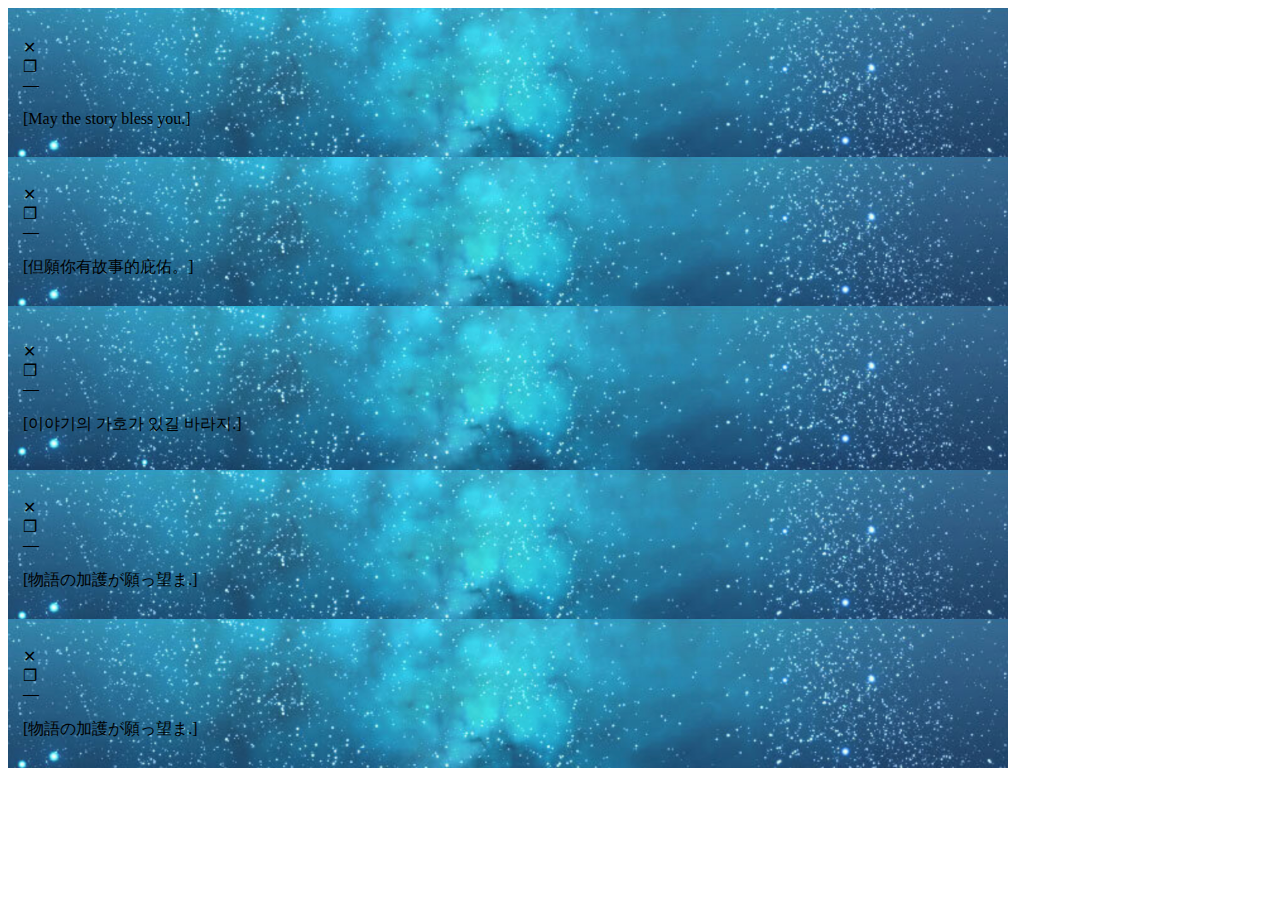
==== OLD_orv_bookmarks.html @ 74927f70 "now with galaxy" ====
<head>
    <link rel="stylesheet" href="styles/orv_system.css">
</head>
<body>
<div class="userstuff">

<div class="windorv" style="
background-image: url(galaxy.png);
background-size: cover;
padding: 13.5px 15px;
border-radius: 0;
max-width: 970px;
">
<div class="blue windorv">
    <div class="white windorv">
        <div class="blue windorv">
            <div class="white windorv">
                <div class="blue windorv lastwin">
                    <p style="width:100%;">
                        <span>
                            <div class="icon">✕</div>
                            <div> </div>
                            <div class="icon">❐</div>
                            <div> </div>
                            <div class="icon">—</div>
                        </span>
                    </p>
                    <p class="header">[May the story bless you.]</p>
                </div>
            </div>
        </div>
    </div>
</div>
</div>

<div class="windorv" style="
background-image: url(galaxy.png);
background-size: cover;
padding: 12px 15px;
border-radius: 0px;
max-width: 970px;
">
    <div class="blue windorv">
        <div class="white windorv">
            <div class="blue windorv">
                <div class="white windorv">
                    <div class="blue windorv lastwin">
                        <p style="width:100%;">
                            <span>
                            <div class="icon">✕</div>
                            <div> </div>
                            <div class="icon">❐</div>
                            <div> </div>
                            <div class="icon">—</div>
                        </span>
                        </p>
                        <p class="header">[但願你有故事的庇佑。]</p>
                    </div>
                </div>
            </div>
        </div>
    </div>
</div>

<div class="windorv" style="
background-image: url(galaxy.png);
background-size: cover;
padding: 19.5px 15px;
border-radius: 0px;
max-width: 970px;
">
    <div class="blue windorv">
        <div class="white windorv">
            <div class="blue windorv">
                <div class="white windorv">
                    <div class="blue windorv lastwin">
                        <p style="width:100%;">
                            <span>
                                <div class="icon">✕</div>
                                <div> </div>
                                <div class="icon">❐</div>
                                <div> </div>
                                <div class="icon">—</div>
                            </span>
                        </p>
                        <p class="header" style="font-family: 'customKorean';">[이야기의 가호가 있길 바라지.]</p>
                    </div>
                </div>
            </div>
        </div>
    </div>
</div>

<div class="windorv" style="
background-image: url(galaxy.png);
background-size: cover;
padding: 12px 15px;
border-radius: 0px;
max-width: 970px;
">
    <div class="blue windorv">
        <div class="white windorv">
            <div class="blue windorv">
                <div class="white windorv">
                    <div class="blue windorv lastwin">
                        <p style="width:100%;">
                            <span>
                                <div class="icon">✕</div>
                                <div> </div>
                                <div class="icon">❐</div>
                                <div> </div>
                                <div class="icon">—</div>
                            </span>
                        </p>
                        <p class="header">[物語の加護が願っ望ま.]</p>
                    </div>
                </div>
            </div>
        </div>
    </div>
</div>

<div class="windorv" style="
background-image: url(galaxy.png);
background-size: cover;
padding: 12px 15px;
border-radius: 0px;
max-width: 970px;
">
    <div class="yellow windorv">
        <div class="white windorv">
            <div class="yellow windorv">
                <div class="white windorv">
                    <div class="yellow windorv lastwin">
                        <p style="width:100%;">
                            <span>
                                <div class="icon">✕</div>
                                <div> </div>
                                <div class="icon">❐</div>
                                <div> </div>
                                <div class="icon">—</div>
                            </span>
                        </p>
                        <p class="header">[物語の加護が願っ望ま.]</p>
                    </div>
                </div>
            </div>
        </div>
    </div>
</div>

</div>
</body>
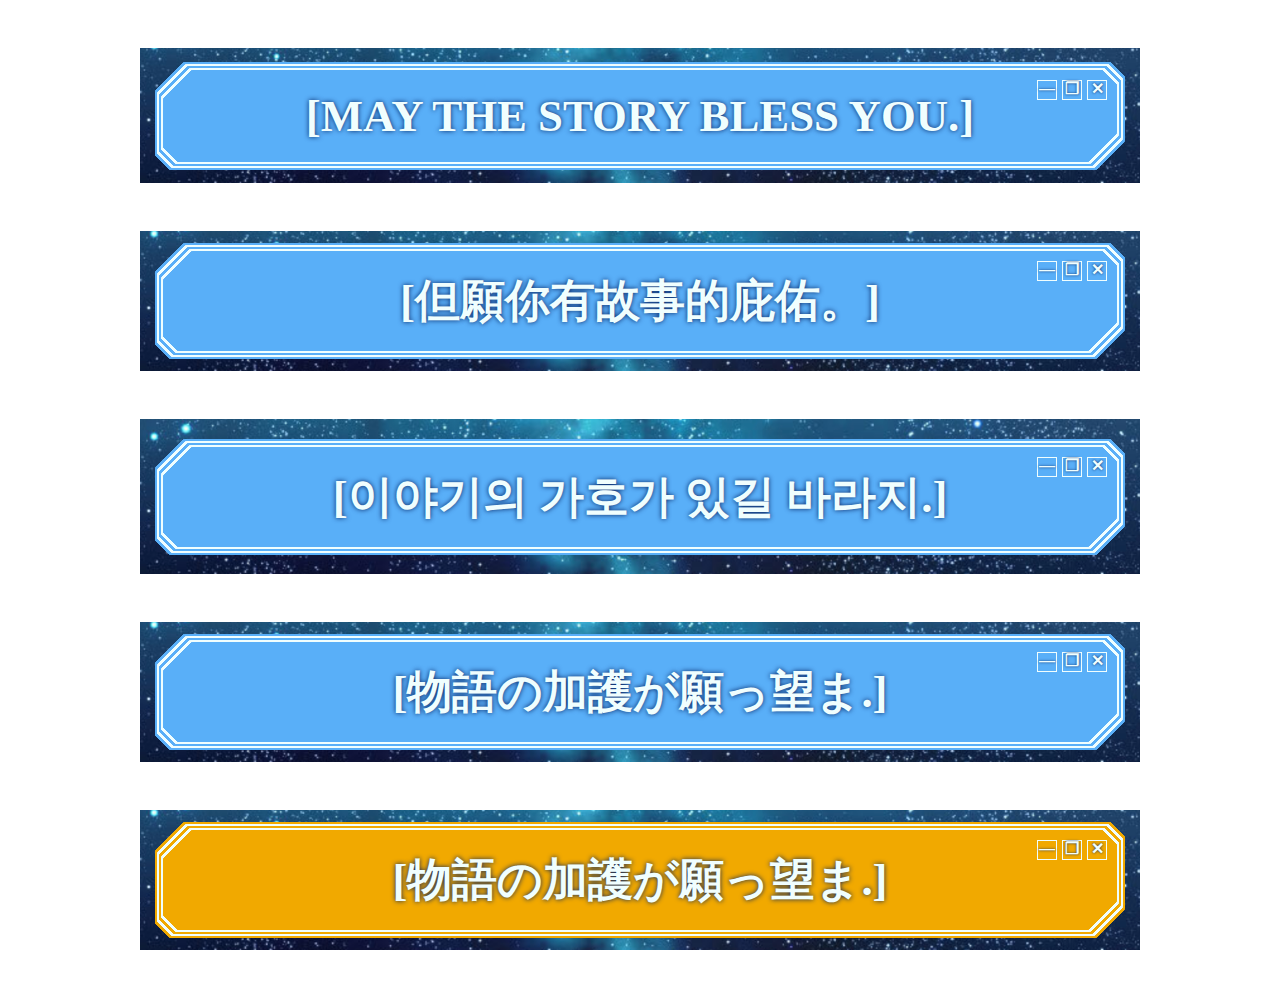
==== commit 24490d27: "move files?" ====
--- a/OLD_orv_bookmarks.html
+++ b/OLD_orv_bookmarks.html
@@ -1,5 +1,5 @@
 <head>
-    <link rel="stylesheet" href="styles/orv_system.css">
+    <link rel="stylesheet" href="orv_system.css">
 </head>
 <body>
 <div class="userstuff">
--- a/orv_system.css
+++ b/orv_system.css
@@ -0,0 +1,298 @@
+@font-face {
+  font-family: "customFont";
+  src: url("../fonts/avrilesans-condensedbold-webfont.woff2") format("woff2"),
+    url("../fonts/avrilesans-condensedbold-webfont.woff") format("woff"),
+    url("../fonts/AvrileSans-CondensedBold.ttf") format("truetype");
+  font-weight: bold;
+}
+
+@font-face {
+  font-family: "customKorean";
+  src: url(../fonts/MaruBuri-Regular.ttf) format("truetype");
+}
+
+@font-face {
+  font-family: "customChinese";
+  src: url(../fonts/975HazyGothicSC-Medium.ttf) format("truetype");
+}
+
+/* The main window. Change the width of your windows by altering the "max-width" value below. */
+.userstuff > .windorv {
+  margin: 3em auto;
+  max-width: 600px;
+}
+
+/* Glowing around the edges. */
+.userstuff > .blue {
+  box-shadow: 0 0 20px 10px #4fffff4f, 0 0 0px 10px #4fffff4a inset;
+}
+.userstuff > .yellow {
+  box-shadow: 0 0 20px 10px #ffff004f, 0 0 0px 10px #ffff0046 inset;
+  transform: scaleY(-1);
+}
+
+/* Angular borders: blue, yellow, and white. */
+.blue {
+  background: -moz-linear-gradient(45deg, transparent 10px, #59aff8 10px),
+    -moz-linear-gradient(135deg, transparent 20px, #59aff8 20px),
+    -moz-linear-gradient(225deg, transparent 10px, #59aff8 10px),
+    -moz-linear-gradient(315deg, transparent 20px, #59aff8 20px);
+}
+.blue {
+  background: -o-linear-gradient(45deg, transparent 10px, #59aff8 10px),
+    -o-linear-gradient(315deg, transparent 20px, #59aff8 20px),
+    -o-linear-gradient(225deg, transparent 10px, #59aff8 10px),
+    -o-linear-gradient(135deg, transparent 20px, #59aff8 20px);
+}
+.blue {
+  background: -webkit-linear-gradient(45deg, transparent 10px, #59aff8 10px),
+    -webkit-linear-gradient(315deg, transparent 20px, #59aff8 20px),
+    -webkit-linear-gradient(225deg, transparent 10px, #59aff8 10px),
+    -webkit-linear-gradient(135deg, transparent 20px, #59aff8 20px);
+}
+.blue {
+  background: linear-gradient(45deg, transparent 10px, #59aff8 10px),
+    linear-gradient(315deg, transparent 20px, #59aff8 20px),
+    linear-gradient(225deg, transparent 10px, #59aff8 10px),
+    linear-gradient(135deg, transparent 20px, #59aff8 20px);
+}
+
+.yellow {
+  background: -moz-linear-gradient(45deg, transparent 10px, #f1a900 10px),
+    -moz-linear-gradient(135deg, transparent 20px, #f1a900 20px),
+    -moz-linear-gradient(225deg, transparent 10px, #f1a900 10px),
+    -moz-linear-gradient(315deg, transparent 20px, #f1a900 20px);
+}
+.yellow {
+  background: -o-linear-gradient(45deg, transparent 10px, #f1a900 10px),
+    -o-linear-gradient(315deg, transparent 20px, #f1a900 20px),
+    -o-linear-gradient(225deg, transparent 10px, #f1a900 10px),
+    -o-linear-gradient(135deg, transparent 20px, #f1a900 20px);
+}
+.yellow {
+  background: -webkit-linear-gradient(45deg, transparent 10px, #f1a900 10px),
+    -webkit-linear-gradient(315deg, transparent 20px, #f1a900 20px),
+    -webkit-linear-gradient(225deg, transparent 10px, #f1a900 10px),
+    -webkit-linear-gradient(135deg, transparent 20px, #f1a900 20px);
+}
+.yellow {
+  background: linear-gradient(45deg, transparent 10px, #f1a900 10px),
+    linear-gradient(315deg, transparent 20px, #f1a900 20px),
+    linear-gradient(225deg, transparent 10px, #f1a900 10px),
+    linear-gradient(135deg, transparent 20px, #f1a900 20px);
+}
+
+.white {
+  background: -moz-linear-gradient(45deg, transparent 10px, #f0fefe 10px),
+    -moz-linear-gradient(135deg, transparent 20px, #f0fefe 20px),
+    -moz-linear-gradient(225deg, transparent 10px, #f0fefe 10px),
+    -moz-linear-gradient(315deg, transparent 20px, #f0fefe 20px);
+}
+.white {
+  background: -o-linear-gradient(45deg, transparent 10px, #f0fefe 10px),
+    -o-linear-gradient(315deg, transparent 20px, #f0fefe 20px),
+    -o-linear-gradient(225deg, transparent 10px, #f0fefe 10px),
+    -o-linear-gradient(135deg, transparent 20px, #f0fefe 20px);
+}
+.white {
+  background: -webkit-linear-gradient(45deg, transparent 10px, #f0fefe 10px),
+    -webkit-linear-gradient(315deg, transparent 20px, #f0fefe 20px),
+    -webkit-linear-gradient(225deg, transparent 10px, #f0fefe 10px),
+    -webkit-linear-gradient(135deg, transparent 20px, #f0fefe 20px);
+}
+.white {
+  background: linear-gradient(45deg, transparent 10px, #f0fefe 10px),
+    linear-gradient(315deg, transparent 20px, #f0fefe 20px),
+    linear-gradient(225deg, transparent 10px, #f0fefe 10px),
+    linear-gradient(135deg, transparent 20px, #f0fefe 20px);
+}
+
+/* General setup for the main window. */
+.windorv {
+  background-position: bottom left, bottom right, top right, top left;
+  -moz-background-size: 50% 50%;
+  -webkit-background-size: 50% 50%;
+  background-size: 50% 50%;
+  background-repeat: no-repeat;
+  padding: 2px;
+  border-radius: 30px 15px;
+}
+/* Accounting for AO3's additional <p> tags. */
+.windorv p {
+  margin: 0;
+}
+
+/* Styling for the text within the window. */
+.lastwin {
+  padding: 10px 5px;
+  color: #f0fefe;
+  /* font-family: Trebuchet MS, sans-serif; */
+  /* font-family: customFont, Trebuchet MS, sans-serif; */
+  text-transform: uppercase;
+  text-shadow: 0 0 5px #052160;
+  font-weight: bold;
+}
+
+/* content: "— ❐ ✖"; */
+/* The minimize, resize, and close buttons on the window. */
+/* .lastwin::before {
+  content: "— ❐ ✕";
+  font-family: Trebuchet MS, sans-serif;
+  float: right;
+  padding: 3px 15px 0 0;
+  font-size: 2.4em;
+} */
+.yellow.lastwin::before {
+  /* padding: 3px 35px 0 0; */
+  transform: scaleX(-1);
+  /* position: absolute;
+  z-index: 1; */
+}
+.lastwin > .icon {
+  text-align: center;
+  height: 1em;
+  height: calc(1em + 2px);
+  width: 1em;
+  width: calc(1em + 2px);
+  font-size: 1em;
+  line-height: 1em;
+  font-weight: bold;
+  border: solid #f0fefe 1px;
+  float: right;
+  margin: 0 0px 0 5px;
+  text-shadow: 0 0 2.5px #052160;
+}
+
+.lastwin span {
+  font-family: Trebuchet MS, sans-serif;
+  float: right;
+  padding: 3px 15px 0 0;
+  font-size: 2.4em;
+  clear: right;
+}
+
+/* Aligning the paragraphs within the window. */
+.lastwin p {
+  margin: 0 auto;
+  text-align: center;
+  padding: 0 10px;
+  width: fit-content;
+  font-weight: bold;
+  font-family: "customFont", serif;
+}
+.lastwin p {
+  width: -webkit-fit-content;
+}
+.lastwin p {
+  width: -moz-fit-content;
+}
+
+/* Scenario window navigation bar, angular and underlying borders. */
+.outer {
+  padding: 1px;
+  margin-bottom: 25px;
+  margin-top: -5px;
+}
+.blue .outer {
+  background: -webkit-linear-gradient(225deg, transparent 10px, #f0fefe 10px),
+    -webkit-linear-gradient(315deg, transparent 20px, #f0fefe 20px);
+}
+.blue .outer {
+  background: -o-linear-gradient(225deg, transparent 10px, #f0fefe 10px),
+    -o-linear-gradient(315deg, transparent 20px, #f0fefe 20px);
+}
+.blue .outer {
+  background: -moz-linear-gradient(225deg, transparent 10px, #f0fefe 10px),
+    -moz-linear-gradient(315deg, transparent 20px, #f0fefe 20px);
+}
+.blue .outer {
+  background: linear-gradient(225deg, transparent 10px, #f0fefe 10px),
+    linear-gradient(135deg, transparent 20px, #f0fefe 20px);
+  box-shadow: 0px 10px 0px 0px #59aff8, 0px 16px 0px -1px #f0fefe;
+}
+
+.yellow .outer {
+  background: -webkit-linear-gradient(225deg, transparent 20px, #f0fefe 20px),
+    -webkit-linear-gradient(315deg, transparent 10px, #f0fefe 10px);
+}
+.yellow .outer {
+  background: -o-linear-gradient(225deg, transparent 20px, #f0fefe 20px),
+    -o-linear-gradient(315deg, transparent 10px, #f0fefe 10px);
+}
+.yellow .outer {
+  background: -moz-linear-gradient(225deg, transparent 20px, #f0fefe 20px),
+    -moz-linear-gradient(315deg, transparent 10px, #f0fefe 10px);
+}
+.yellow .outer {
+  background: linear-gradient(225deg, transparent 20px, #f0fefe 20px),
+    linear-gradient(135deg, transparent 10px, #f0fefe 10px);
+  box-shadow: 0px 10px 0px 0px #f1a900, 0px 16px 0px -1px #f0fefe;
+}
+
+/* More navbar angular borders and navbar text styling. */
+.inner {
+  padding: 4px;
+  font-size: 2.4em;
+  text-align: center;
+}
+.blue .inner {
+  background: -webkit-linear-gradient(225deg, transparent 10px, #01c8e8 10px),
+    -webkit-linear-gradient(315deg, transparent 20px, #01c8e8 20px);
+}
+.blue .inner {
+  background: -o-linear-gradient(225deg, transparent 10px, #01c8e8 10px),
+    -o-linear-gradient(315deg, transparent 20px, #01c8e8 20px);
+}
+.blue .inner {
+  background: -moz-linear-gradient(225deg, transparent 10px, #01c8e8 10px),
+    -moz-linear-gradient(315deg, transparent 20px, #01c8e8 20px);
+}
+.blue .inner {
+  background: linear-gradient(225deg, transparent 10px, #01c8e8 10px),
+    linear-gradient(135deg, transparent 20px, #01c8e8 20px);
+}
+.yellow .inner {
+  background: -webkit-linear-gradient(225deg, transparent 20px, #ffcb00 20px),
+    -webkit-linear-gradient(315deg, transparent 10px, #ffcb00 10px);
+}
+.yellow .inner {
+  background: -o-linear-gradient(225deg, transparent 20px, #ffcb00 20px),
+    -o-linear-gradient(315deg, transparent 10px, #ffcb00 10px);
+}
+.yellow .inner {
+  background: -moz-linear-gradient(225deg, transparent 20px, #ffcb00 20px),
+    -moz-linear-gradient(315deg, transparent 10px, #ffcb00 10px);
+}
+.yellow .inner {
+  background: linear-gradient(225deg, transparent 20px, #ffcb00 20px),
+    linear-gradient(135deg, transparent 10px, #ffcb00 10px);
+}
+
+/* Navbar styling. */
+.scenario {
+  background-position: top right, top left !important;
+  -moz-background-size: 50% 100% !important;
+  -webkit-background-size: 50% 100% !important;
+  background-size: 50% 100% !important;
+  background-repeat: no-repeat !important;
+}
+
+/* Styling for the headings, like scenario name and clear conditions. */
+.header {
+  font-size: 2.8em;
+  margin-top: 10px !important;
+  margin-bottom: 10px !important;
+}
+
+/* Styling for all other text in the scenario window. */
+.lastwin p:not(.header) {
+  text-align: left;
+}
+
+/* Flipping the story window appropriately. */
+/* .yellow.lastwin {
+  transform: scale(-1, -1);
+}
+.yellow.lastwin > * {
+  transform: scaleX(-1);
+} */
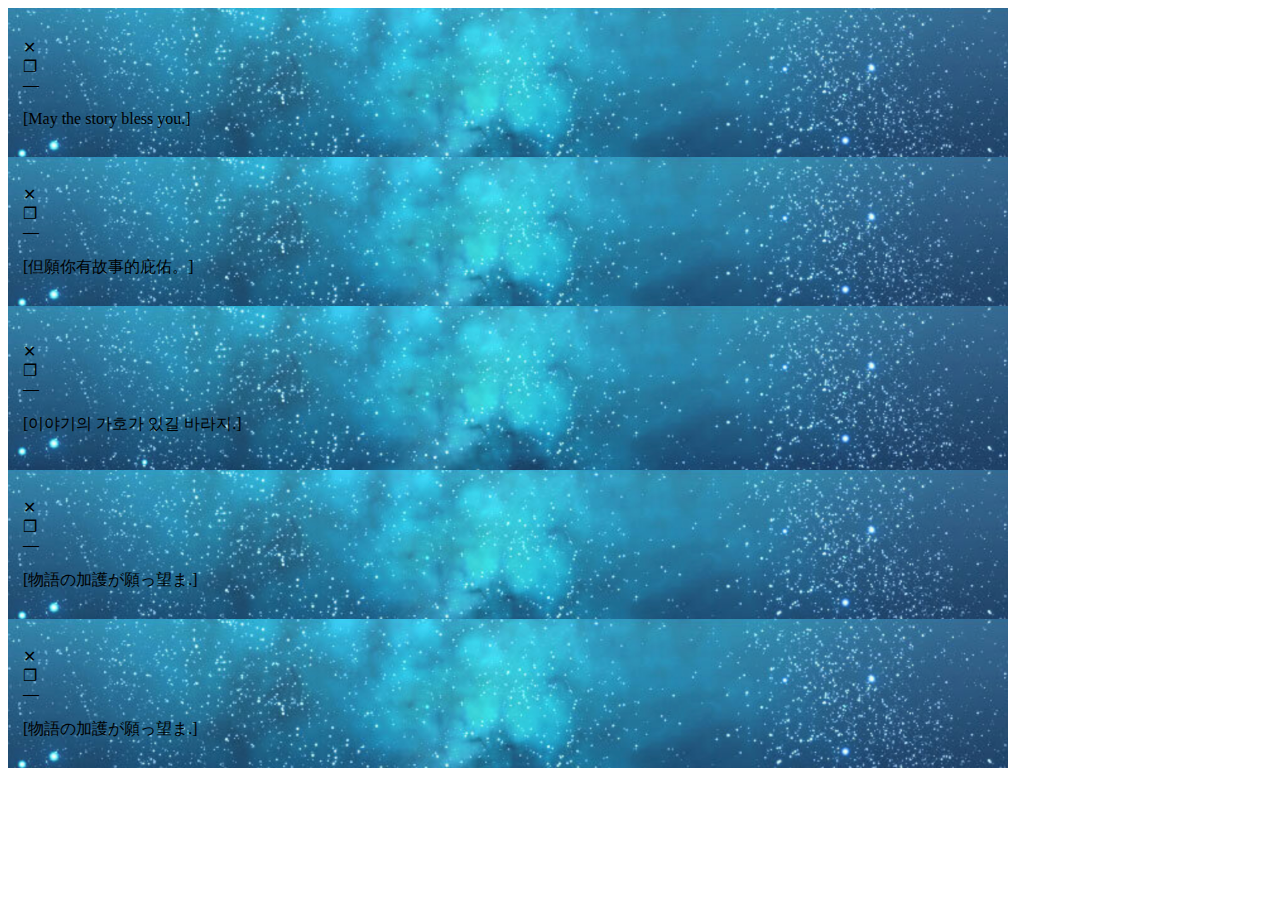
==== commit 0c153b23: "mv again" ====
--- a/OLD_orv_bookmarks.html
+++ b/OLD_orv_bookmarks.html
@@ -1,5 +1,5 @@
 <head>
-    <link rel="stylesheet" href="orv_system.css">
+    <link rel="stylesheet" href="styles/orv_system.css">
 </head>
 <body>
 <div class="userstuff">
